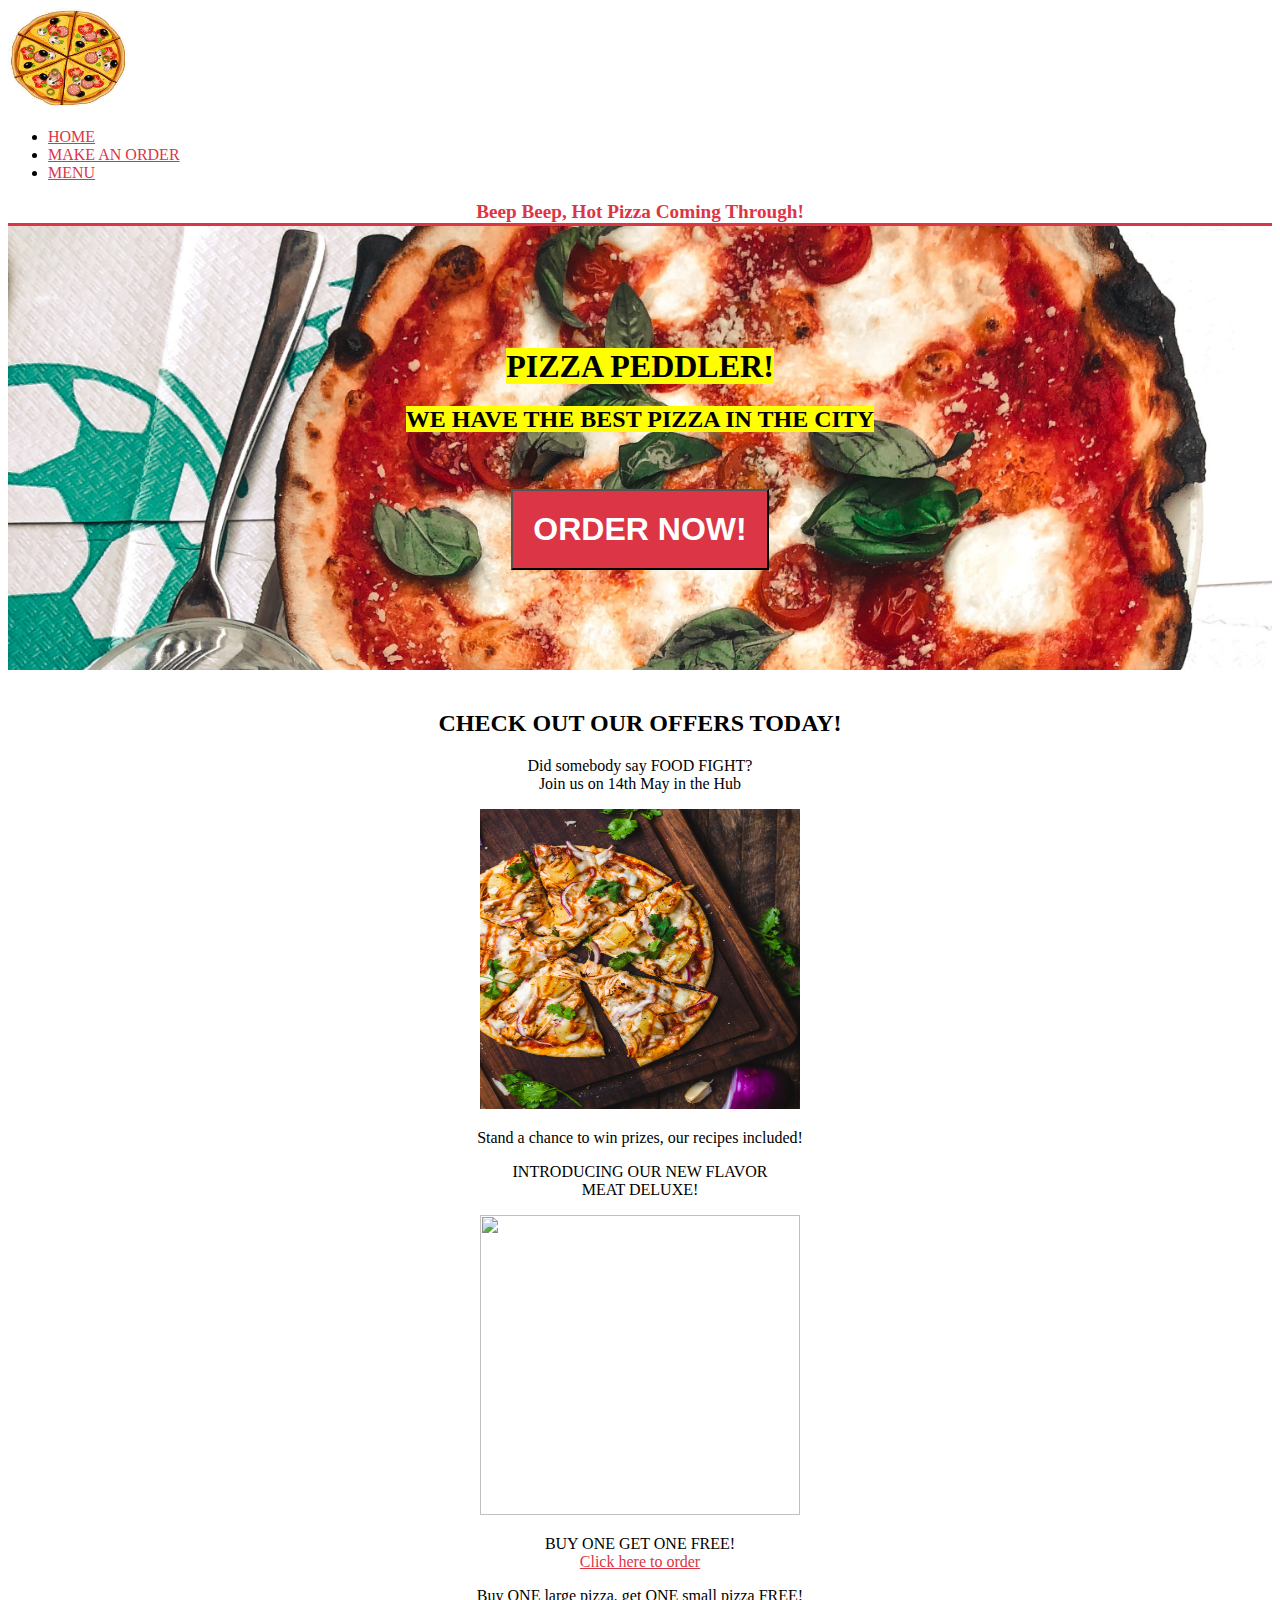
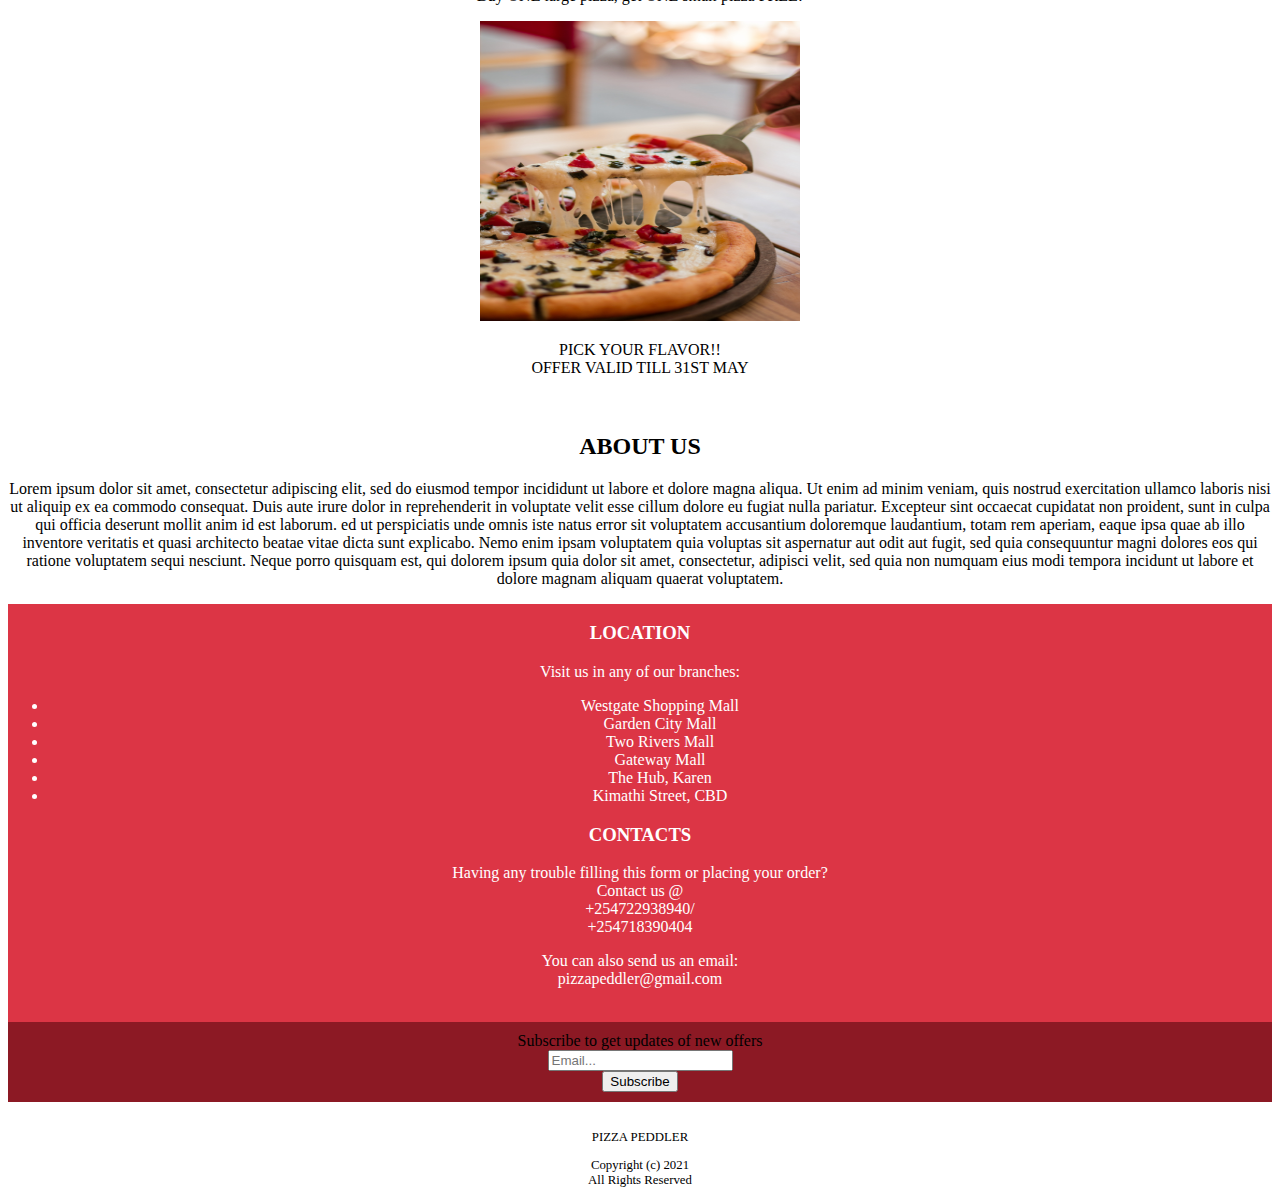
==== index.html @ 84f4998e "Change column width in contacts section" ====
<!DOCTYPE html>
<html lang="en" dir="ltr">
  <head>
    <meta charset="utf-8">
    <link href="https://cdn.jsdelivr.net/npm/bootstrap@5.0.0-beta3/dist/css/bootstrap.min.css" rel="stylesheet" integrity="sha384-eOJMYsd53ii+scO/bJGFsiCZc+5NDVN2yr8+0RDqr0Ql0h+rP48ckxlpbzKgwra6" crossorigin="anonymous">
    <link href="css/styles.css" rel="stylesheet" type="text/css">
    <script src="https://code.jquery.com/jquery-3.6.0.js" integrity="sha256-H+K7U5CnXl1h5ywQfKtSj8PCmoN9aaq30gDh27Xc0jk=" crossorigin="anonymous"></script>
    <script src="js/scripts.js"></script>
    <title>Pizza Peddler</title>
  </head>
  <body>
    <div class="top">
      <nav class="navbar navbar-light bg-light">
        <div class="container-fluid">
          <img src="images/logo.jpeg" alt="" width="120" height="100" class="d-inline-block align-text-top" id="logo">
          <ul class="nav justify-content-end">
            <li class="nav-item"><a class="nav-link active" aria-current="page" href="#">HOME</a></li>
            <li class="nav-item"><a class="nav-link" href="#">MAKE AN ORDER</a></li>
            <li class="nav-item"><a class="nav-link" href="#" tabindex="-1">MENU</a></li>
          </ul>
        </div>
      </nav>
    </div>
    <p id="motto" class="container-fluid center">Beep Beep, Hot Pizza Coming Through!</p>
    <div class="container-fluid center" id="main">
      <h1><mark>PIZZA PEDDLER!</mark></h1>
      <h2><mark>WE HAVE THE BEST<span> PIZZA </span>IN THE CITY</mark></h2>
      <br><br>
      <button class="btn" id="order">ORDER NOW!</button>
    </div>
    <div class="container" id="offers">
      <h2>CHECK OUT OUR OFFERS TODAY!</h2>
      <div class="row">
        <div class="card col-md-4">
          <div class="card-header">
            <p>Did somebody say FOOD FIGHT?<br>Join us on 14th May in the Hub</p>
          </div>
          <div class="card-body">
            <img src="images/offer1.jpg" alt="" width="320" height="300">
          </div>
          <div class="card-footer">
            <p>Stand a chance to win prizes, our recipes included!</p>
          </div>
        </div>
        <div class="card col-md-4">
          <div class="card-header">
            <p>INTRODUCING OUR NEW FLAVOR<br>MEAT DELUXE!</p>
          </div>
          <div class="card-body">
            <img src="images/offer2.jpg" alt="" width="320" height="300">
          </div>
          <div class="card-footer">
            <p>BUY ONE GET ONE FREE!<br><a href="">Click here to order</a></p>
          </div>
        </div>
        <div class="card col-md-4">
          <div class="card-header">
            <p>Buy ONE large pizza, get ONE small pizza FREE!</p>
          </div>
          <div class="card-body">
            <img src="images/offer3.jpg" alt="" width="320" height="300">
          </div>
          <div class="card-footer">
            <p>PICK YOUR FLAVOR!!<br>OFFER VALID TILL 31ST MAY</p>
          </div>
        </div>
      </div>
    </div>
    <div class="bottom container-fluid" id="about">
      <h2>ABOUT US</h2>
      <p>Lorem ipsum dolor sit amet, consectetur adipiscing elit, sed do eiusmod tempor incididunt ut labore et dolore magna aliqua. Ut enim ad minim veniam, quis nostrud exercitation ullamco laboris nisi ut aliquip ex ea commodo consequat. Duis aute irure dolor in reprehenderit in voluptate velit esse cillum dolore eu fugiat nulla pariatur. Excepteur sint occaecat cupidatat non proident, sunt in culpa qui officia deserunt mollit anim id est laborum.  ed ut perspiciatis unde omnis iste natus error sit voluptatem accusantium doloremque laudantium, totam rem aperiam, eaque ipsa quae ab illo inventore veritatis et quasi architecto beatae vitae dicta sunt explicabo. Nemo enim ipsam voluptatem quia voluptas sit aspernatur aut odit aut fugit, sed quia consequuntur magni dolores eos qui ratione voluptatem sequi nesciunt. Neque porro quisquam est, qui dolorem ipsum quia dolor sit amet, consectetur, adipisci velit, sed quia non numquam eius modi tempora incidunt ut labore et dolore magnam aliquam quaerat voluptatem. </p>
      <p></p>
    </div>
    <div class="container-fluid" id="contact-location">
      <div class="row">
        <div class="col-4" id="location">
          <h3>LOCATION</h3>
          <p>Visit us in any of our branches:</p>
          <ul id="list-branches">
            <li>Westgate Shopping Mall</li>
            <li>Garden City Mall</li>
            <li>Two Rivers Mall</li>
            <li>Gateway Mall</li>
            <li>The Hub, Karen</li>
            <li>Kimathi Street, CBD</li>
          </ul>
        </div>
        <div class="col-8" id="contacts">
          <h3>CONTACTS</h3>
          <p>Having any trouble filling this form or placing your order?<br>Contact us @<br>+254722938940/<br>+254718390404</p>
          <p>You can also send us an email:<br>pizzapeddler@gmail.com</p>
          <br>
        </div>
      </div>
    </div>
    <form class="card container-fluid" id="subscribe-form">
      <div class="form-group row" id="label-form">
        <label class="col-sm-4 col-form-label col-form-label-md" for="emails">Subscribe to get updates of new offers</label>
        <div class="col-sm-4">
          <input id="emails" type="email" class="form-control" placeholder="Email...">
        </div>
        <div class="col-sm-4 col-form-input col-form-input-sm">
          <input type="submit" class="btn btn-danger"  id="subscribe" value="Subscribe">
        </div>
      </div>
    </form>
    <div class="container" id="social-icons">
      <img>
      <img>
      <img>
      <img>
      <img>
      <img>
      <p>PIZZA PEDDLER</p>
      <p>Copyright (c) 2021<br>All Rights Reserved</p>
    </div>
  </body>
</html>
---- css/styles.css ----
#logo{
  border-radius:50%;
}
a{
  color:#dc3545;
}
a:hover{
  text-decoration:underline;
}
#motto{
  border-bottom:3px solid #dc3545;
  text-align:center;
  margin-bottom:0;
  color:#dc3545;
  font-weight:bold;
  font-size:120%;
}
#main{
  background-image:url("../images/img2.jpg");
  background-size:cover;
  padding:100px;
  text-align:center;
}
#order{
  color:white;
  background-color:#dc3545;
  padding:20px;
  font-weight:bolder;
  font-size:200%;
}
#order:hover{
  text-decoration:underline;
}
#offers{
  text-align:center;
  padding-top:20px;
}
#about{
  text-align:center;
  padding-top:20px;
}
#social-icons{
  text-align:center;
  font-size:80%;
}
#contact-location{
  background-color:#dc3545;
  color:white;
  text-align:center;
  align-content:center;
}
#subscribe-form{
  padding:10px;
  background-color:#8c1924;
}
#label-form{
  text-align:center;
}
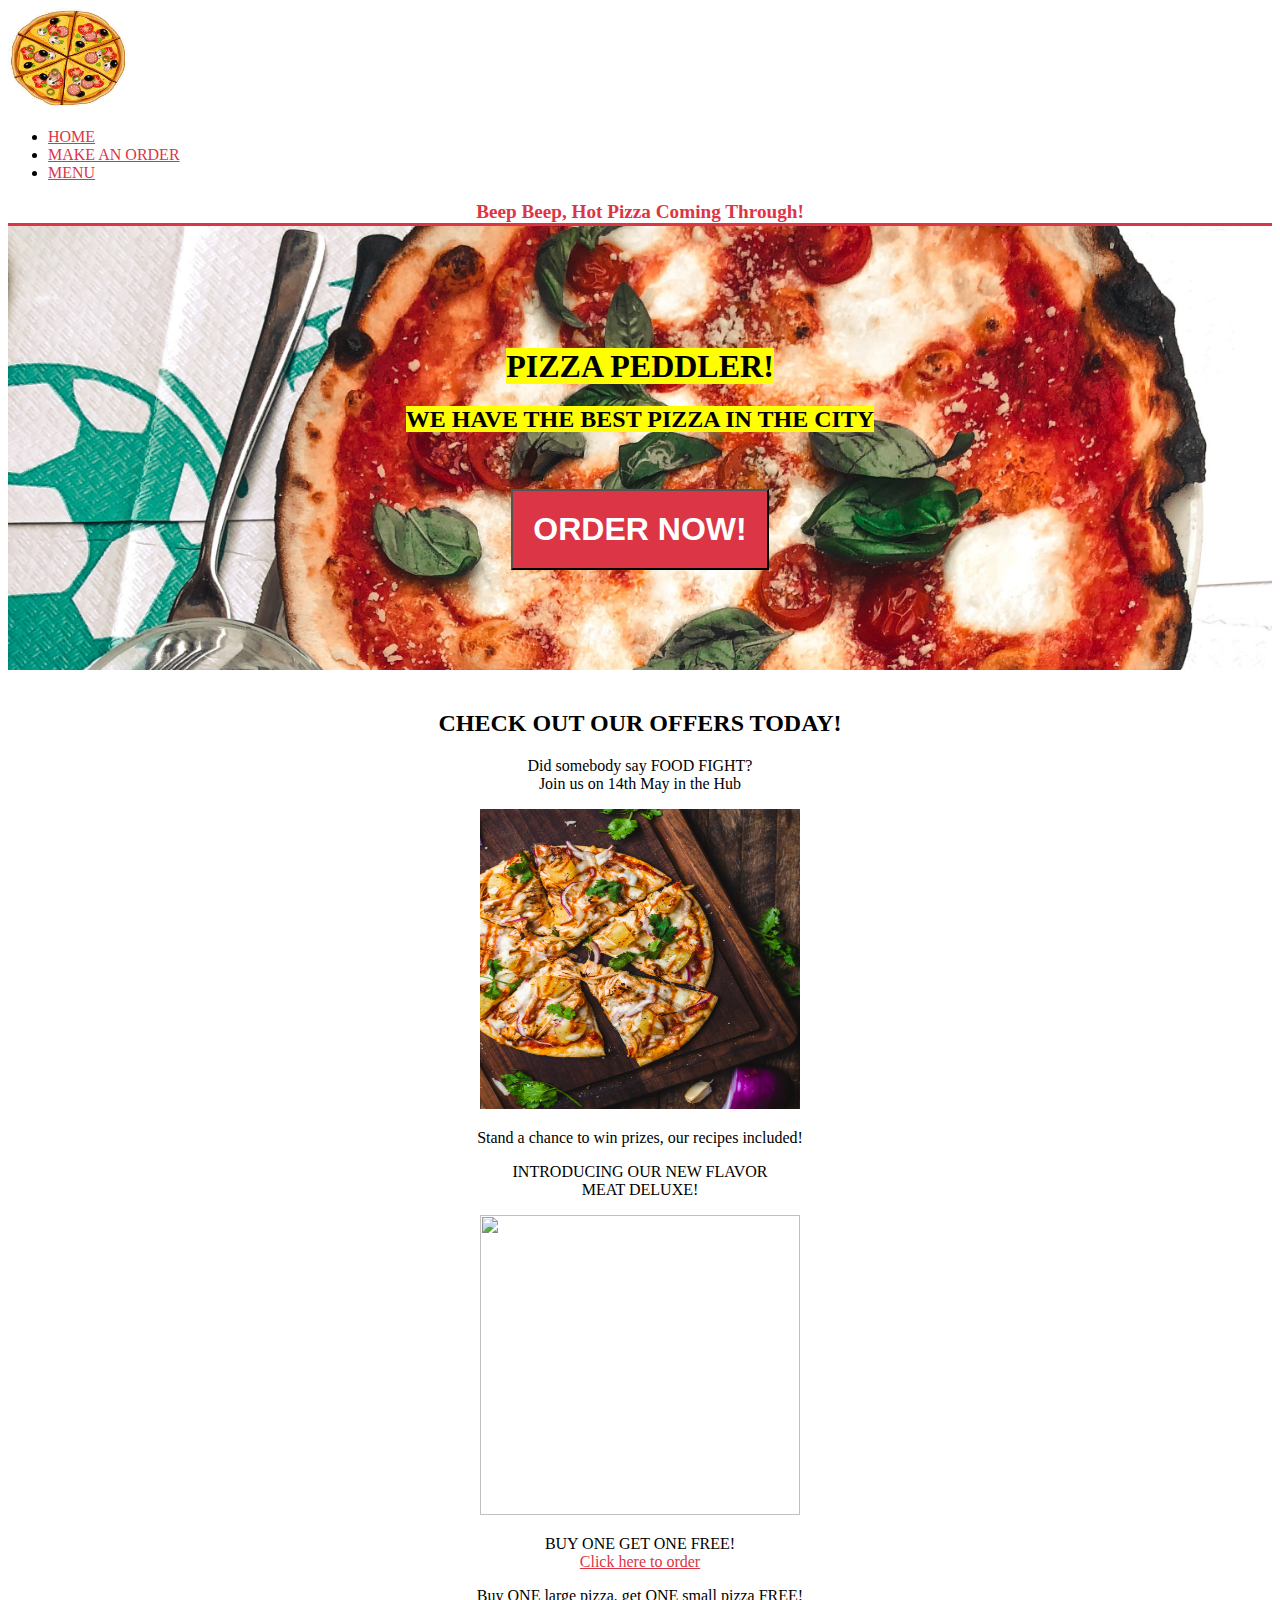
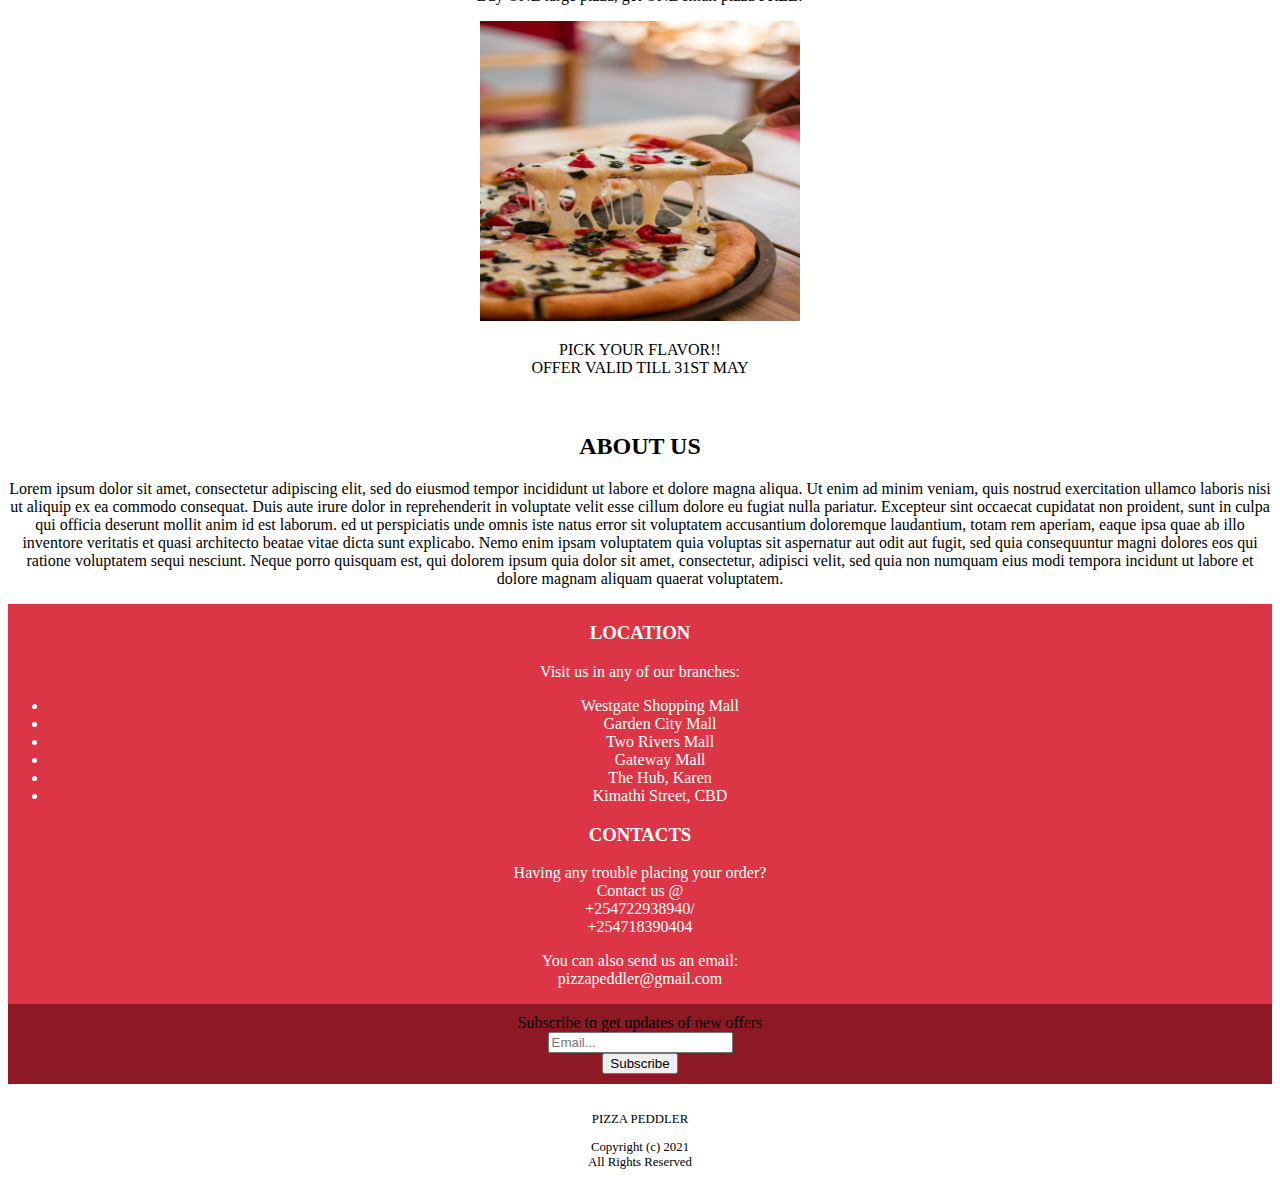
==== commit 6022ec59: "Made changes to contacts section" ====
--- a/index.html
+++ b/index.html
@@ -87,9 +87,8 @@
         </div>
         <div class="col-8" id="contacts">
           <h3>CONTACTS</h3>
-          <p>Having any trouble filling this form or placing your order?<br>Contact us @<br>+254722938940/<br>+254718390404</p>
+          <p>Having any trouble placing your order?<br>Contact us @<br>+254722938940/<br>+254718390404</p>
           <p>You can also send us an email:<br>pizzapeddler@gmail.com</p>
-          <br>
         </div>
       </div>
     </div>
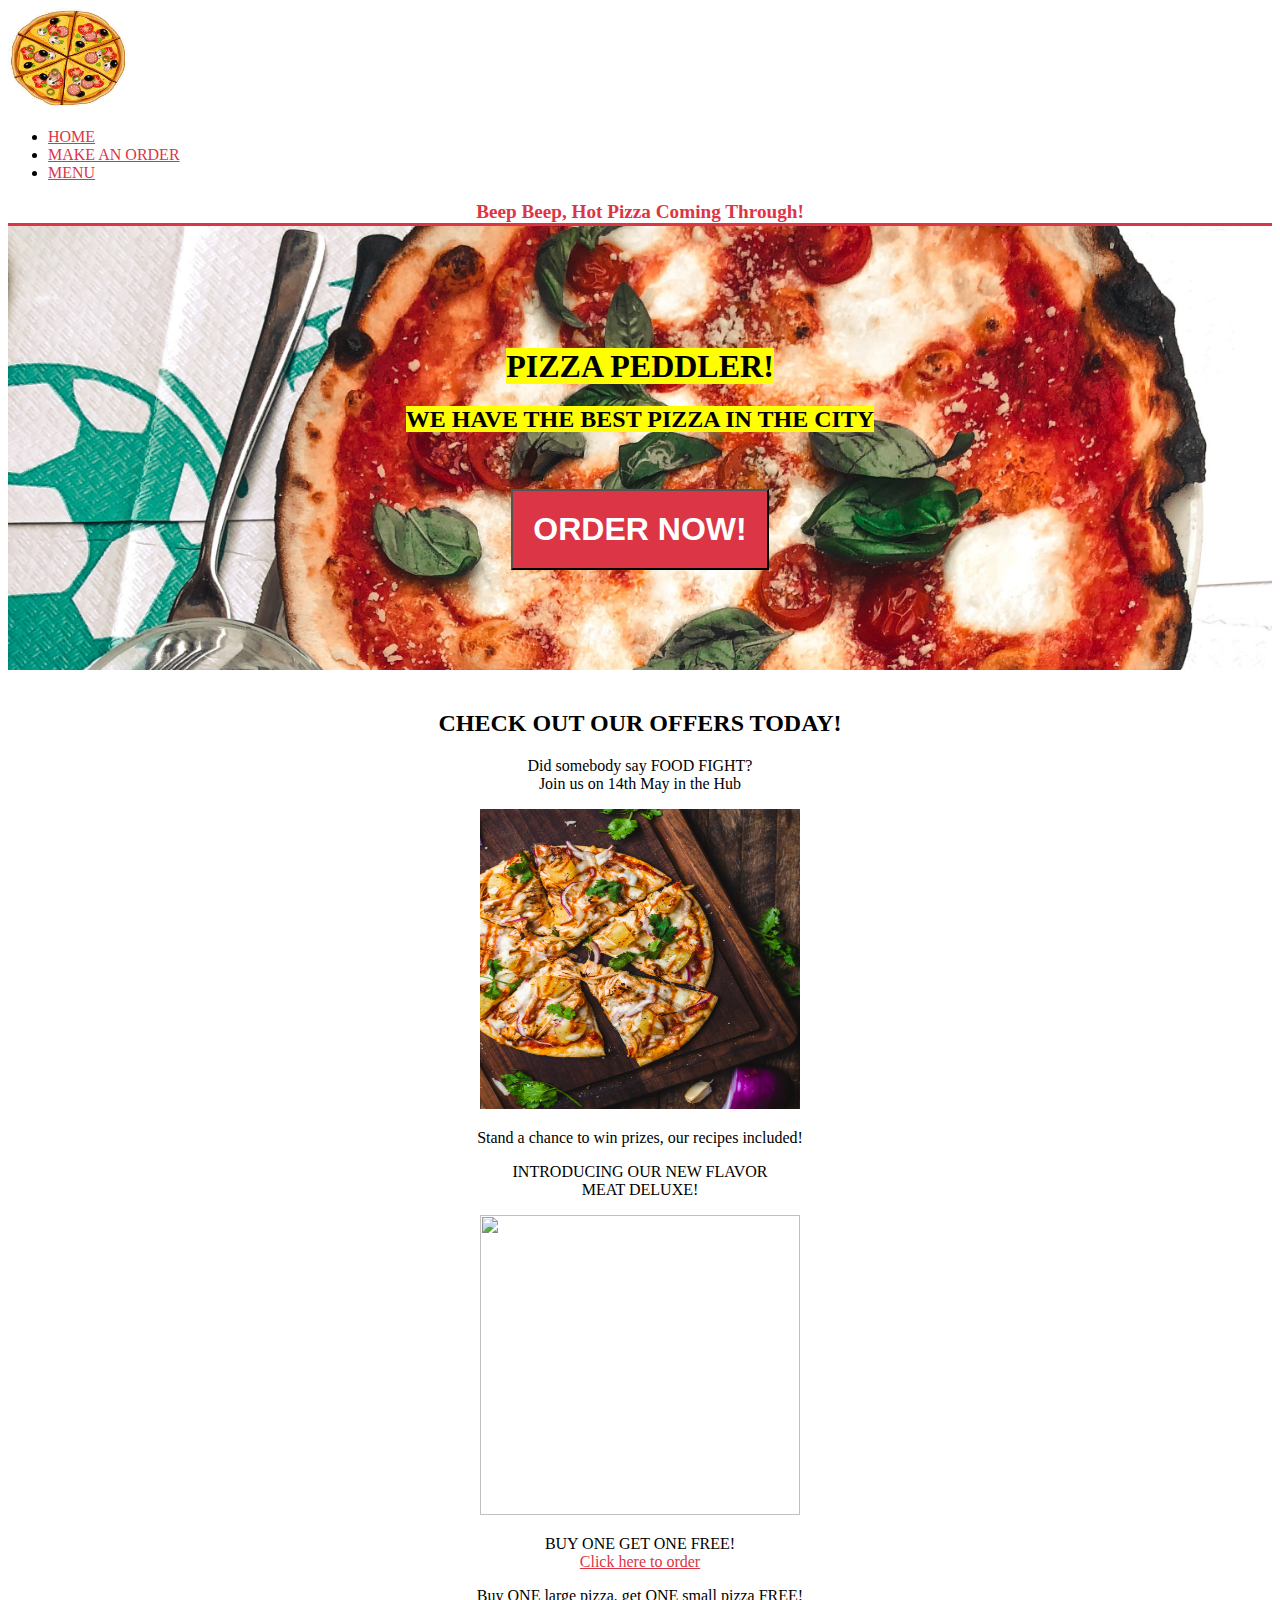
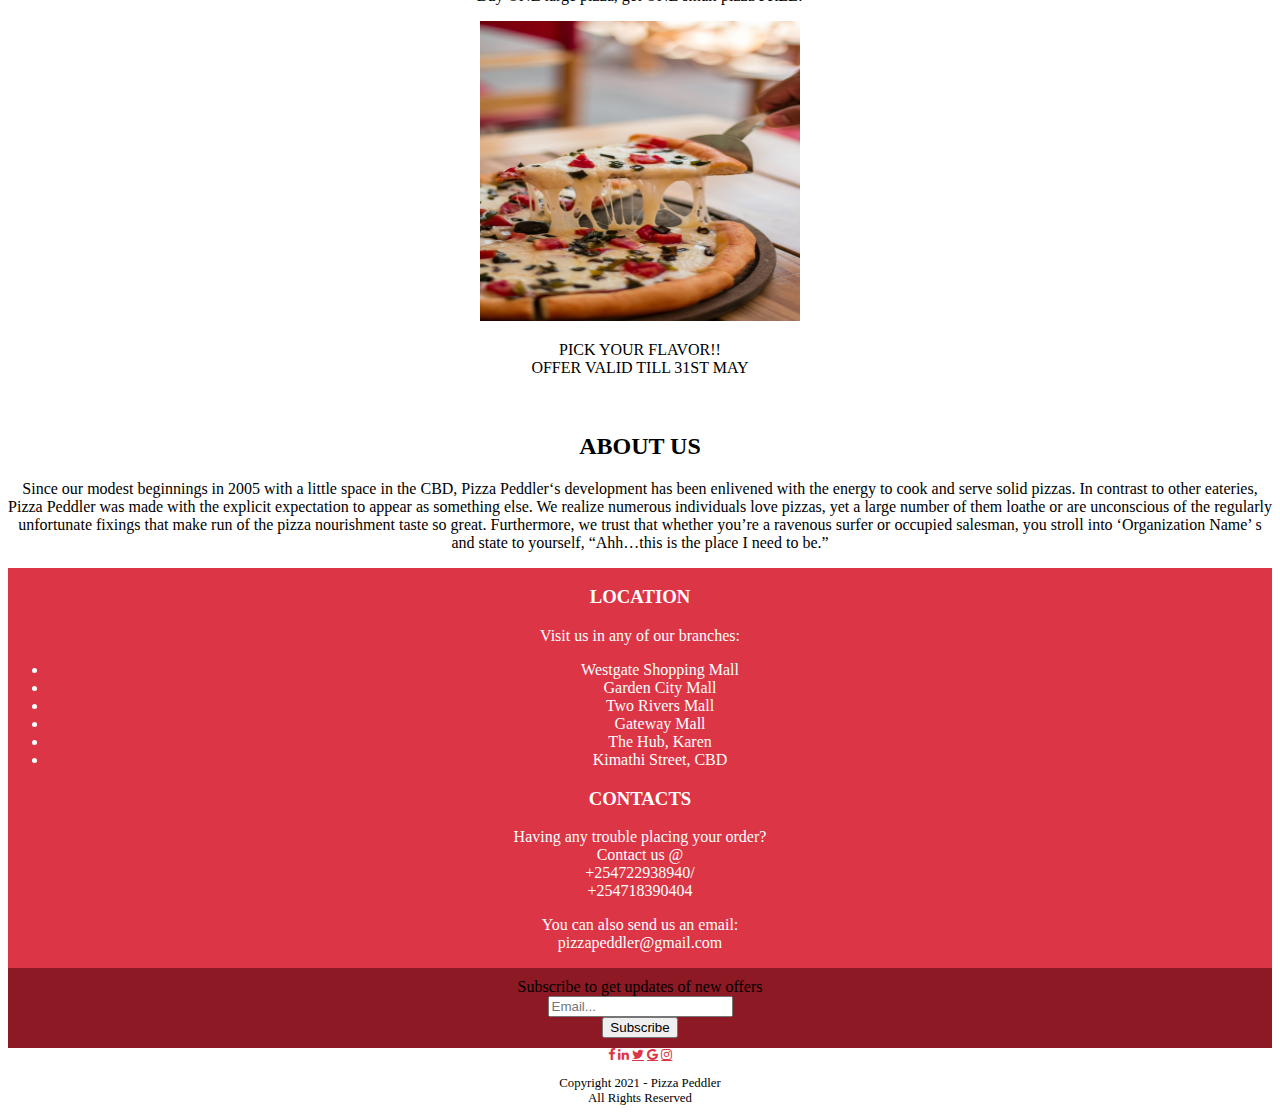
==== commit 3c7db132: "Add social icons and edited about section" ====
--- a/index.html
+++ b/index.html
@@ -6,6 +6,7 @@
     <link href="css/styles.css" rel="stylesheet" type="text/css">
     <script src="https://code.jquery.com/jquery-3.6.0.js" integrity="sha256-H+K7U5CnXl1h5ywQfKtSj8PCmoN9aaq30gDh27Xc0jk=" crossorigin="anonymous"></script>
     <script src="js/scripts.js"></script>
+    <link rel="stylesheet" href="https://cdnjs.cloudflare.com/ajax/libs/font-awesome/4.7.0/css/font-awesome.min.css">
     <title>Pizza Peddler</title>
   </head>
   <body>
@@ -13,10 +14,10 @@
       <nav class="navbar navbar-light bg-light">
         <div class="container-fluid">
           <img src="images/logo.jpeg" alt="" width="120" height="100" class="d-inline-block align-text-top" id="logo">
-          <ul class="nav justify-content-end">
+          <ul class="nav navbar-center ">
             <li class="nav-item"><a class="nav-link active" aria-current="page" href="#">HOME</a></li>
-            <li class="nav-item"><a class="nav-link" href="#">MAKE AN ORDER</a></li>
-            <li class="nav-item"><a class="nav-link" href="#" tabindex="-1">MENU</a></li>
+            <li class="nav-item"><a class="nav-link" href="order.html" target="_blank">MAKE AN ORDER</a></li>
+            <li class="nav-item"><a class="nav-link" href="menu.html" target="_blank" tabindex="-1">MENU</a></li>
           </ul>
         </div>
       </nav>
@@ -68,15 +69,15 @@
     </div>
     <div class="bottom container-fluid" id="about">
       <h2>ABOUT US</h2>
-      <p>Lorem ipsum dolor sit amet, consectetur adipiscing elit, sed do eiusmod tempor incididunt ut labore et dolore magna aliqua. Ut enim ad minim veniam, quis nostrud exercitation ullamco laboris nisi ut aliquip ex ea commodo consequat. Duis aute irure dolor in reprehenderit in voluptate velit esse cillum dolore eu fugiat nulla pariatur. Excepteur sint occaecat cupidatat non proident, sunt in culpa qui officia deserunt mollit anim id est laborum.  ed ut perspiciatis unde omnis iste natus error sit voluptatem accusantium doloremque laudantium, totam rem aperiam, eaque ipsa quae ab illo inventore veritatis et quasi architecto beatae vitae dicta sunt explicabo. Nemo enim ipsam voluptatem quia voluptas sit aspernatur aut odit aut fugit, sed quia consequuntur magni dolores eos qui ratione voluptatem sequi nesciunt. Neque porro quisquam est, qui dolorem ipsum quia dolor sit amet, consectetur, adipisci velit, sed quia non numquam eius modi tempora incidunt ut labore et dolore magnam aliquam quaerat voluptatem. </p>
-      <p></p>
+      <p>Since our modest beginnings in 2005 with a little space in the CBD, Pizza Peddler‘s development has been enlivened with the energy to cook and serve solid pizzas. In contrast to other eateries, Pizza Peddler was made with the explicit expectation to appear as something else. We realize numerous individuals love pizzas, yet a large number of them loathe or are unconscious of the regularly unfortunate fixings that make run of the pizza nourishment taste so great. Furthermore, we trust that whether you’re a ravenous surfer or occupied salesman, you stroll into ‘Organization Name’ s and state to yourself, “Ahh…this is the place I need to be.”</p>
+
     </div>
     <div class="container-fluid" id="contact-location">
       <div class="row">
         <div class="col-4" id="location">
           <h3>LOCATION</h3>
           <p>Visit us in any of our branches:</p>
-          <ul id="list-branches">
+          <ul id="list-branches" class="list-unstyled">
             <li>Westgate Shopping Mall</li>
             <li>Garden City Mall</li>
             <li>Two Rivers Mall</li>
@@ -103,15 +104,15 @@
         </div>
       </div>
     </form>
-    <div class="container" id="social-icons">
-      <img>
-      <img>
-      <img>
-      <img>
-      <img>
-      <img>
-      <p>PIZZA PEDDLER</p>
-      <p>Copyright (c) 2021<br>All Rights Reserved</p>
+    <div class="container-fluid" id="social-icons">
+      <div class="social-network social-circle">
+        <a href="#" class="icoFacebook" title="Facebook"><i class="fa fa-facebook"></i></a>
+        <a href="#" class="icoLinkedin" title="Linkedin"><i class="fa fa-linkedin"></i></a>
+        <a href="#" class="fa fa-twitter"></a>
+        <a href="#" class="fa fa-google"></a>
+        <a href="#" class="fa fa-instagram"></a>
+      </div>
+      <p>Copyright 2021 - Pizza Peddler<br>All Rights Reserved</p>
     </div>
   </body>
 </html>
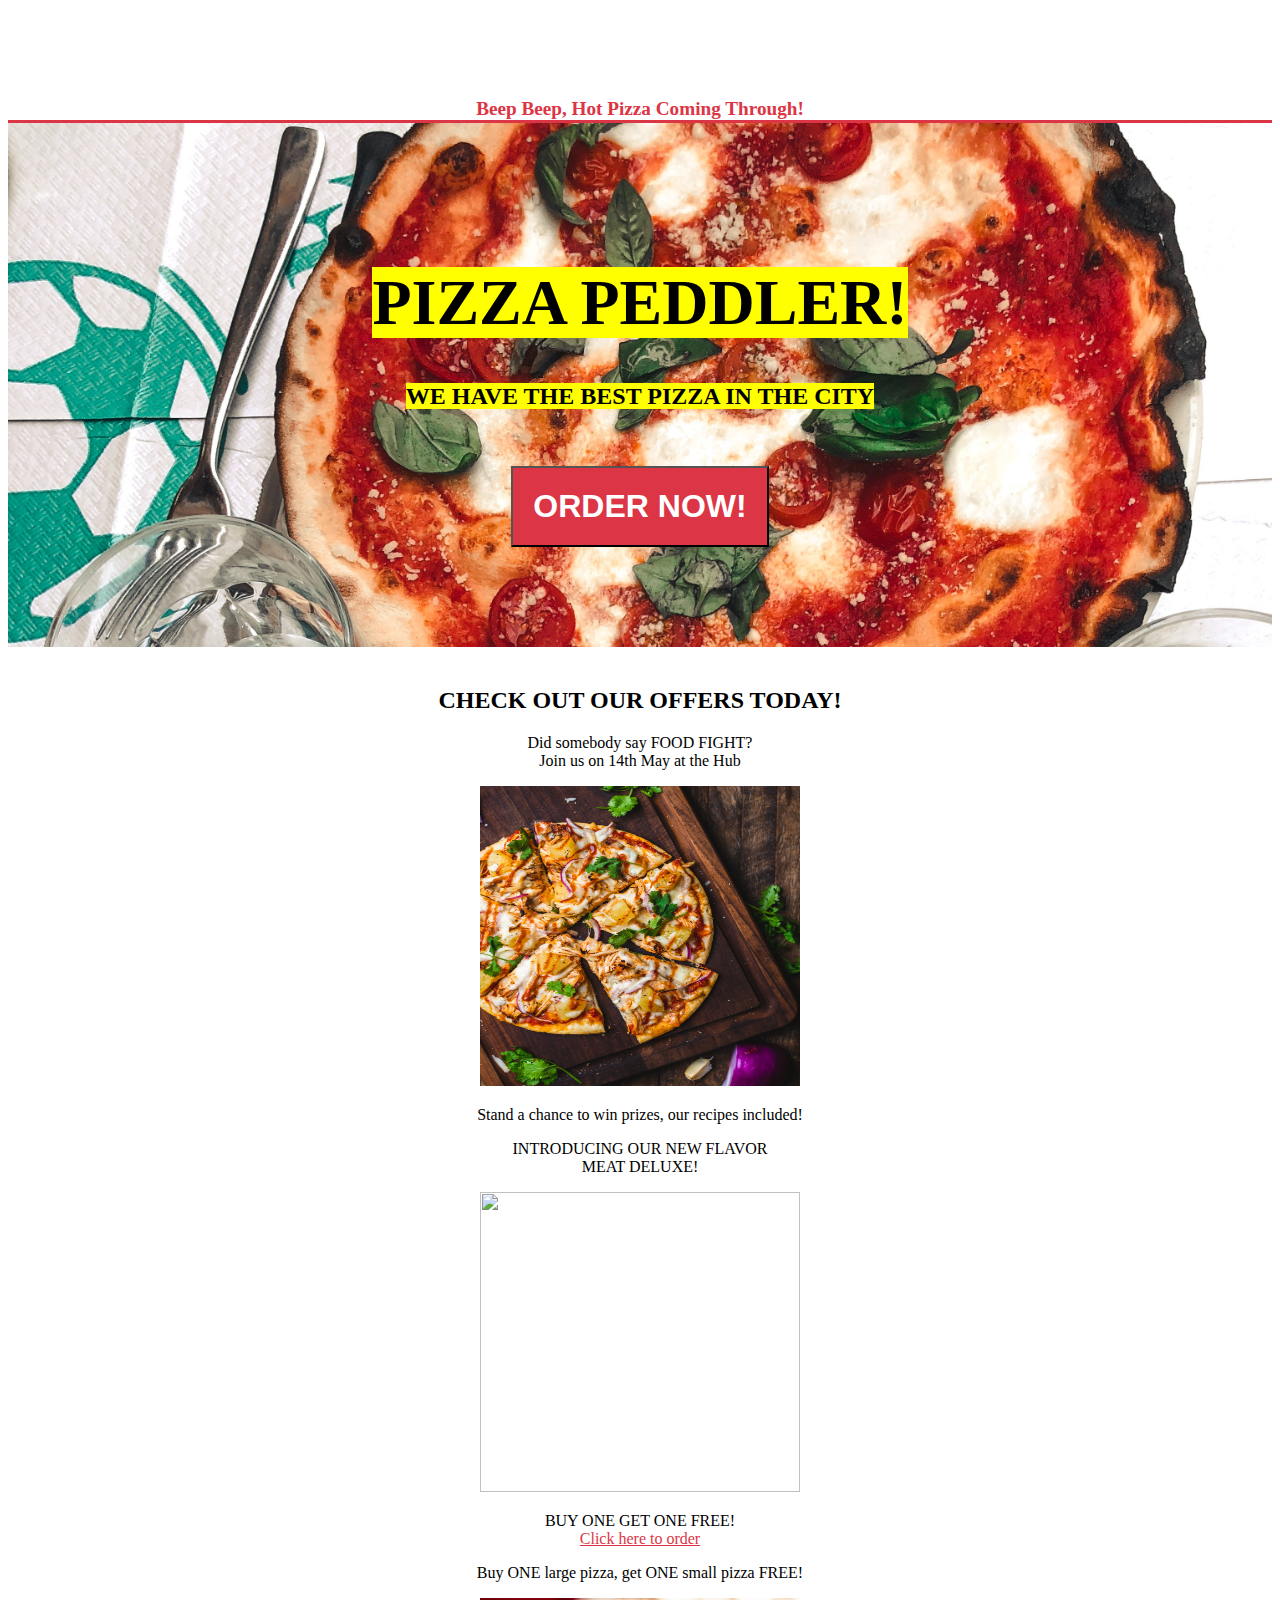
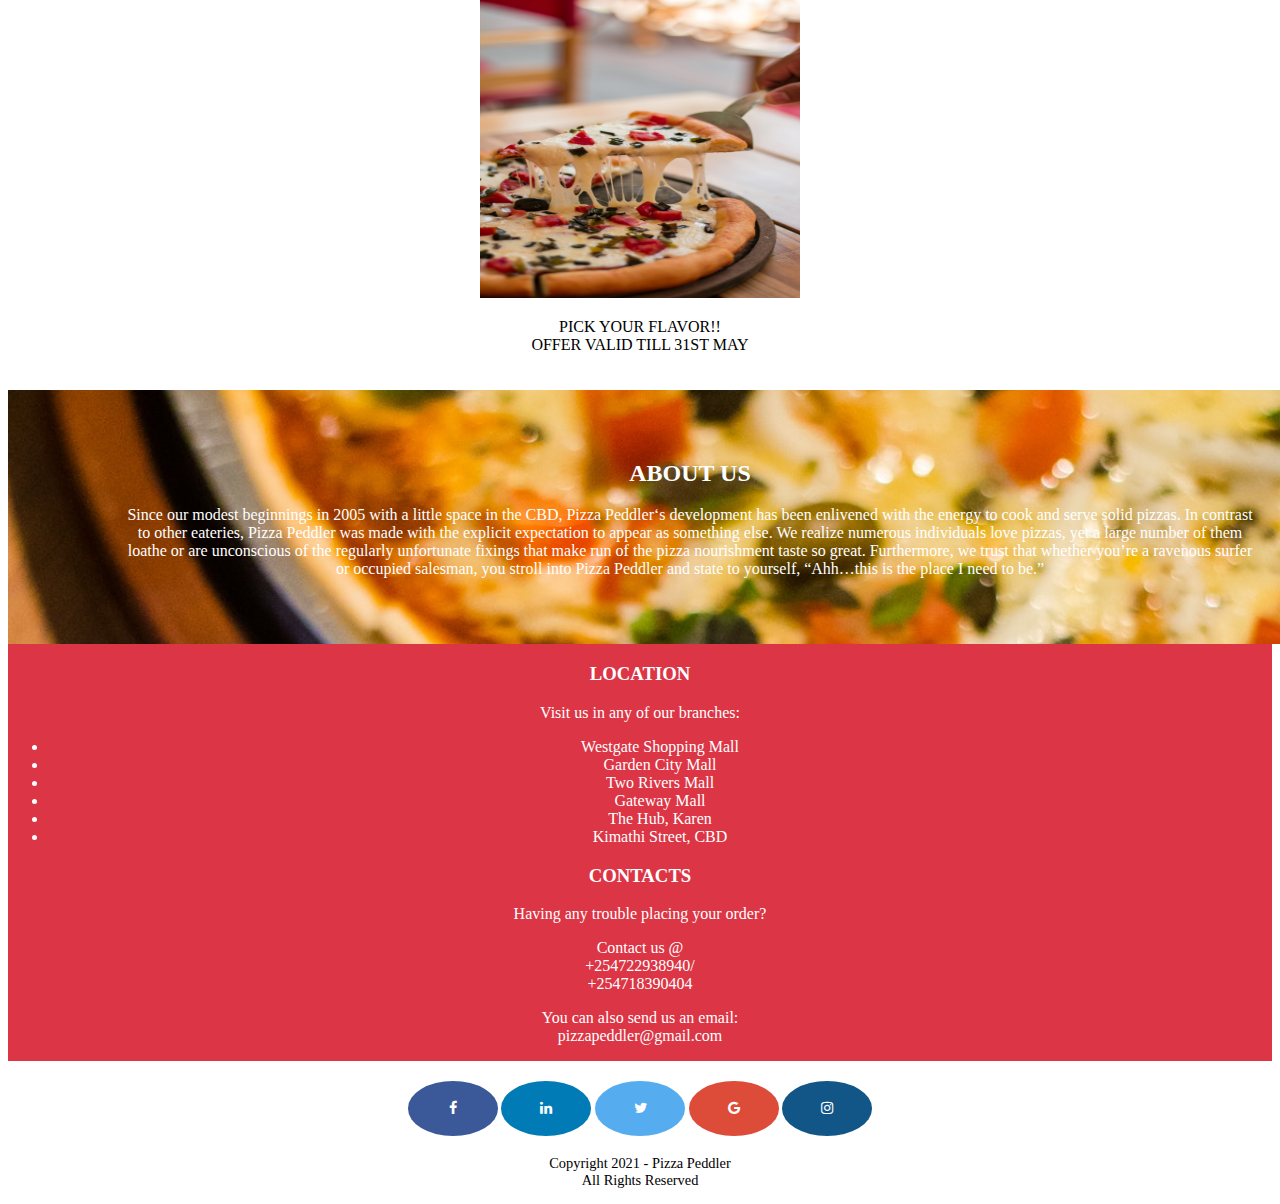
==== commit 636e63e2: "Comment out the subscribe form" ====
--- a/index.html
+++ b/index.html
@@ -11,10 +11,10 @@
   </head>
   <body>
     <div class="top">
-      <nav class="navbar navbar-light bg-light">
+      <nav class="navbar navbar-light bg-danger">
         <div class="container-fluid">
-          <img src="images/logo.jpeg" alt="" width="120" height="100" class="d-inline-block align-text-top" id="logo">
-          <ul class="nav navbar-center ">
+          <!-- <img src="images/logo.jpeg" alt="" width="120" height="100" class="d-inline-block align-text-top" id="logo"> -->
+          <ul class="nav justify-content-end">
             <li class="nav-item"><a class="nav-link active" aria-current="page" href="#">HOME</a></li>
             <li class="nav-item"><a class="nav-link" href="order.html" target="_blank">MAKE AN ORDER</a></li>
             <li class="nav-item"><a class="nav-link" href="menu.html" target="_blank" tabindex="-1">MENU</a></li>
@@ -34,7 +34,7 @@
       <div class="row">
         <div class="card col-md-4">
           <div class="card-header">
-            <p>Did somebody say FOOD FIGHT?<br>Join us on 14th May in the Hub</p>
+            <p>Did somebody say FOOD FIGHT?<br>Join us on 14th May at the Hub</p>
           </div>
           <div class="card-body">
             <img src="images/offer1.jpg" alt="" width="320" height="300">
@@ -51,7 +51,7 @@
             <img src="images/offer2.jpg" alt="" width="320" height="300">
           </div>
           <div class="card-footer">
-            <p>BUY ONE GET ONE FREE!<br><a href="">Click here to order</a></p>
+            <p>BUY ONE GET ONE FREE!<br><a href="order.html" target="_blank">Click here to order</a></p>
           </div>
         </div>
         <div class="card col-md-4">
@@ -69,7 +69,7 @@
     </div>
     <div class="bottom container-fluid" id="about">
       <h2>ABOUT US</h2>
-      <p>Since our modest beginnings in 2005 with a little space in the CBD, Pizza Peddler‘s development has been enlivened with the energy to cook and serve solid pizzas. In contrast to other eateries, Pizza Peddler was made with the explicit expectation to appear as something else. We realize numerous individuals love pizzas, yet a large number of them loathe or are unconscious of the regularly unfortunate fixings that make run of the pizza nourishment taste so great. Furthermore, we trust that whether you’re a ravenous surfer or occupied salesman, you stroll into ‘Organization Name’ s and state to yourself, “Ahh…this is the place I need to be.”</p>
+      <p>Since our modest beginnings in 2005 with a little space in the CBD, Pizza Peddler‘s development has been enlivened with the energy to cook and serve solid pizzas. In contrast to other eateries, Pizza Peddler was made with the explicit expectation to appear as something else. We realize numerous individuals love pizzas, yet a large number of them loathe or are unconscious of the regularly unfortunate fixings that make run of the pizza nourishment taste so great. Furthermore, we trust that whether you’re a ravenous surfer or occupied salesman, you stroll into Pizza Peddler and state to yourself, “Ahh…this is the place I need to be.”</p>
 
     </div>
     <div class="container-fluid" id="contact-location">
@@ -88,12 +88,12 @@
         </div>
         <div class="col-8" id="contacts">
           <h3>CONTACTS</h3>
-          <p>Having any trouble placing your order?<br>Contact us @<br>+254722938940/<br>+254718390404</p>
+          <p>Having any trouble placing your order?</p><p>Contact us @<br>+254722938940/<br>+254718390404</p>
           <p>You can also send us an email:<br>pizzapeddler@gmail.com</p>
         </div>
       </div>
     </div>
-    <form class="card container-fluid" id="subscribe-form">
+    <!-- <form class="card container-fluid" id="subscribe-form">
       <div class="form-group row" id="label-form">
         <label class="col-sm-4 col-form-label col-form-label-md" for="emails">Subscribe to get updates of new offers</label>
         <div class="col-sm-4">
@@ -103,7 +103,7 @@
           <input type="submit" class="btn btn-danger"  id="subscribe" value="Subscribe">
         </div>
       </div>
-    </form>
+    </form> -->
     <div class="container-fluid" id="social-icons">
       <div class="social-network social-circle">
         <a href="#" class="icoFacebook" title="Facebook"><i class="fa fa-facebook"></i></a>
--- a/css/styles.css
+++ b/css/styles.css
@@ -6,6 +6,17 @@
 }
 a:hover{
   text-decoration:underline;
+}
+.nav-item{
+  font-size:110%;
+  color:white;
+  font-weight:bold;
+}
+.nav-link{
+  color:white;
+}
+.navbar-center{
+  left:50%;
 }
 #motto{
   border-bottom:3px solid #dc3545;
@@ -21,6 +32,9 @@
   padding:100px;
   text-align:center;
 }
+#main h1{
+  font-size:400%;
+}
 #order{
   color:white;
   background-color:#dc3545;
@@ -34,14 +48,25 @@
 #offers{
   text-align:center;
   padding-top:20px;
+  padding-bottom:20px;
 }
 #about{
   text-align:center;
   padding-top:20px;
+  width:100%;
+  background-image:url("../images/pizza9.jpg");
+  background-size:cover;
+  padding:50px;
+  color:white;
+}
+#about p{
+  width:90%;
+  margin-left:auto;
+  margin-right:auto;
 }
 #social-icons{
   text-align:center;
-  font-size:80%;
+  font-size:90%;
 }
 #contact-location{
   background-color:#dc3545;
@@ -52,7 +77,61 @@
 #subscribe-form{
   padding:10px;
   background-color:#8c1924;
+  color:white;
 }
 #label-form{
   text-align:center;
 }
+
+
+.social-circle{
+  padding-top:20px;
+  padding-bottom:5px;
+}
+.fa {
+  padding: 20px;
+  font-size: 30px;
+  width: 50px;
+  text-align: center;
+  text-decoration: none;
+  border-radius: 50%;
+}
+
+/* Add a hover effect if you want */
+.fa:hover {
+  opacity: 0.7;
+}
+
+/* Set a specific color for each brand */
+
+/* Facebook */
+.fa-facebook {
+  background: #3B5998;
+  color: white;
+}
+
+/* Twitter */
+.fa-twitter {
+  background: #55ACEE;
+  color: white;
+}
+
+/*YouTube*/
+.fa-youtube {
+  background: #bb0000;
+  color: white;
+}
+/*Instagram*/
+.fa-instagram {
+  background: #125688;
+  color: white;
+}
+.fa-google {
+  background: #dd4b39;
+  color: white;
+}
+
+.fa-linkedin {
+  background: #007bb5;
+  color: white;
+}
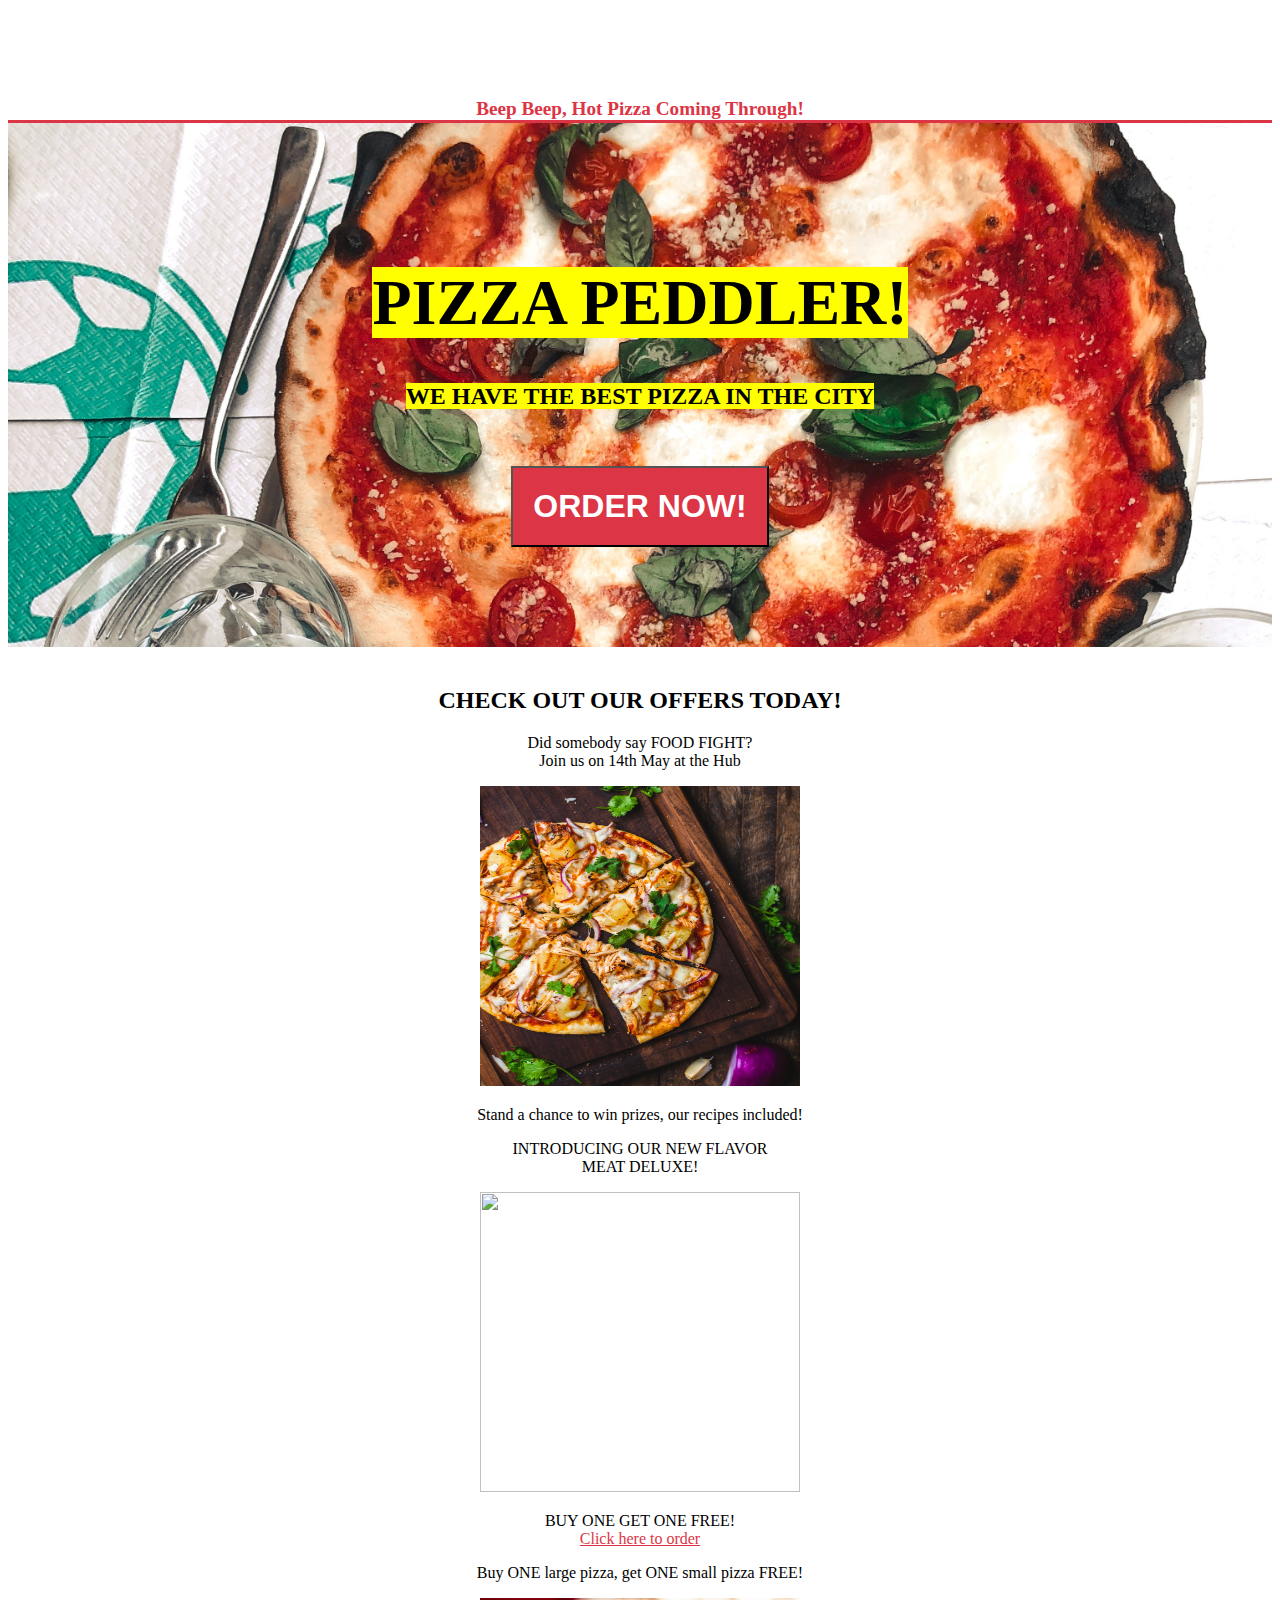
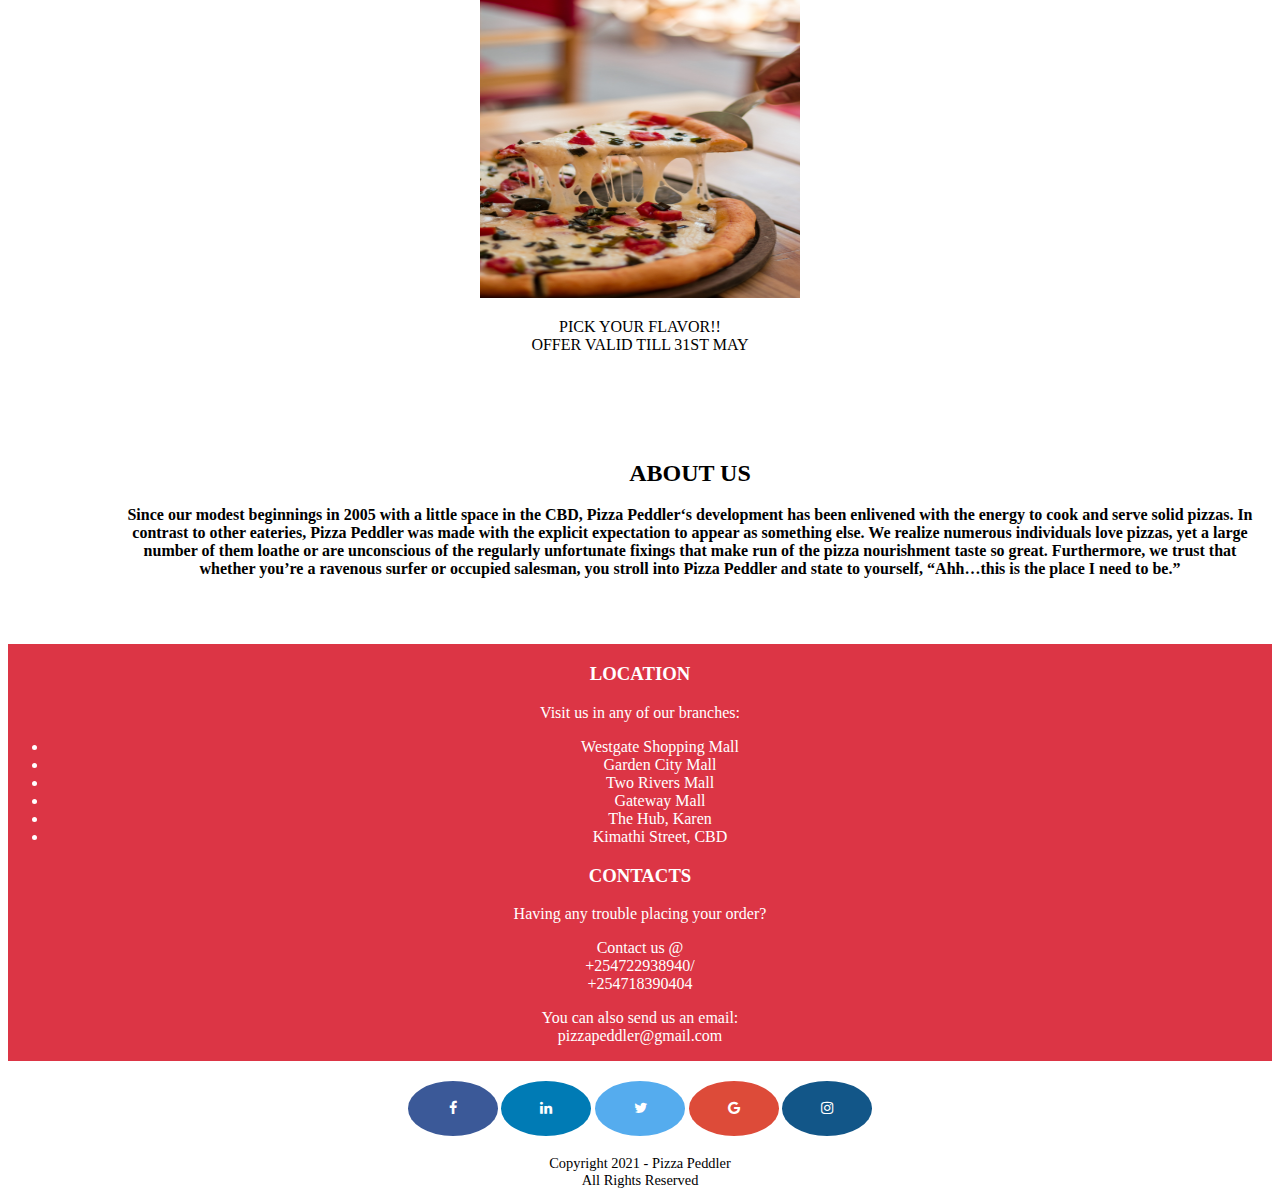
==== commit 5a94e485: "Add link to fonts" ====
--- a/index.html
+++ b/index.html
@@ -7,6 +7,8 @@
     <script src="https://code.jquery.com/jquery-3.6.0.js" integrity="sha256-H+K7U5CnXl1h5ywQfKtSj8PCmoN9aaq30gDh27Xc0jk=" crossorigin="anonymous"></script>
     <script src="js/scripts.js"></script>
     <link rel="stylesheet" href="https://cdnjs.cloudflare.com/ajax/libs/font-awesome/4.7.0/css/font-awesome.min.css">
+    <link rel="preconnect" href="https://fonts.gstatic.com">
+    <link href="https://fonts.googleapis.com/css2?family=Nanum+Gothic&family=Nunito+Sans&family=Ubuntu&display=swap" rel="stylesheet">
     <title>Pizza Peddler</title>
   </head>
   <body>
--- a/css/styles.css
+++ b/css/styles.css
@@ -54,10 +54,11 @@
   text-align:center;
   padding-top:20px;
   width:100%;
-  background-image:url("../images/pizza9.jpg");
-  background-size:cover;
   padding:50px;
-  color:white;
+  color:black;
+  font-weight:bold;
+  background-image:url("../images/pizzas/pizza10.jpg");
+  background-position:center;
 }
 #about p{
   width:90%;
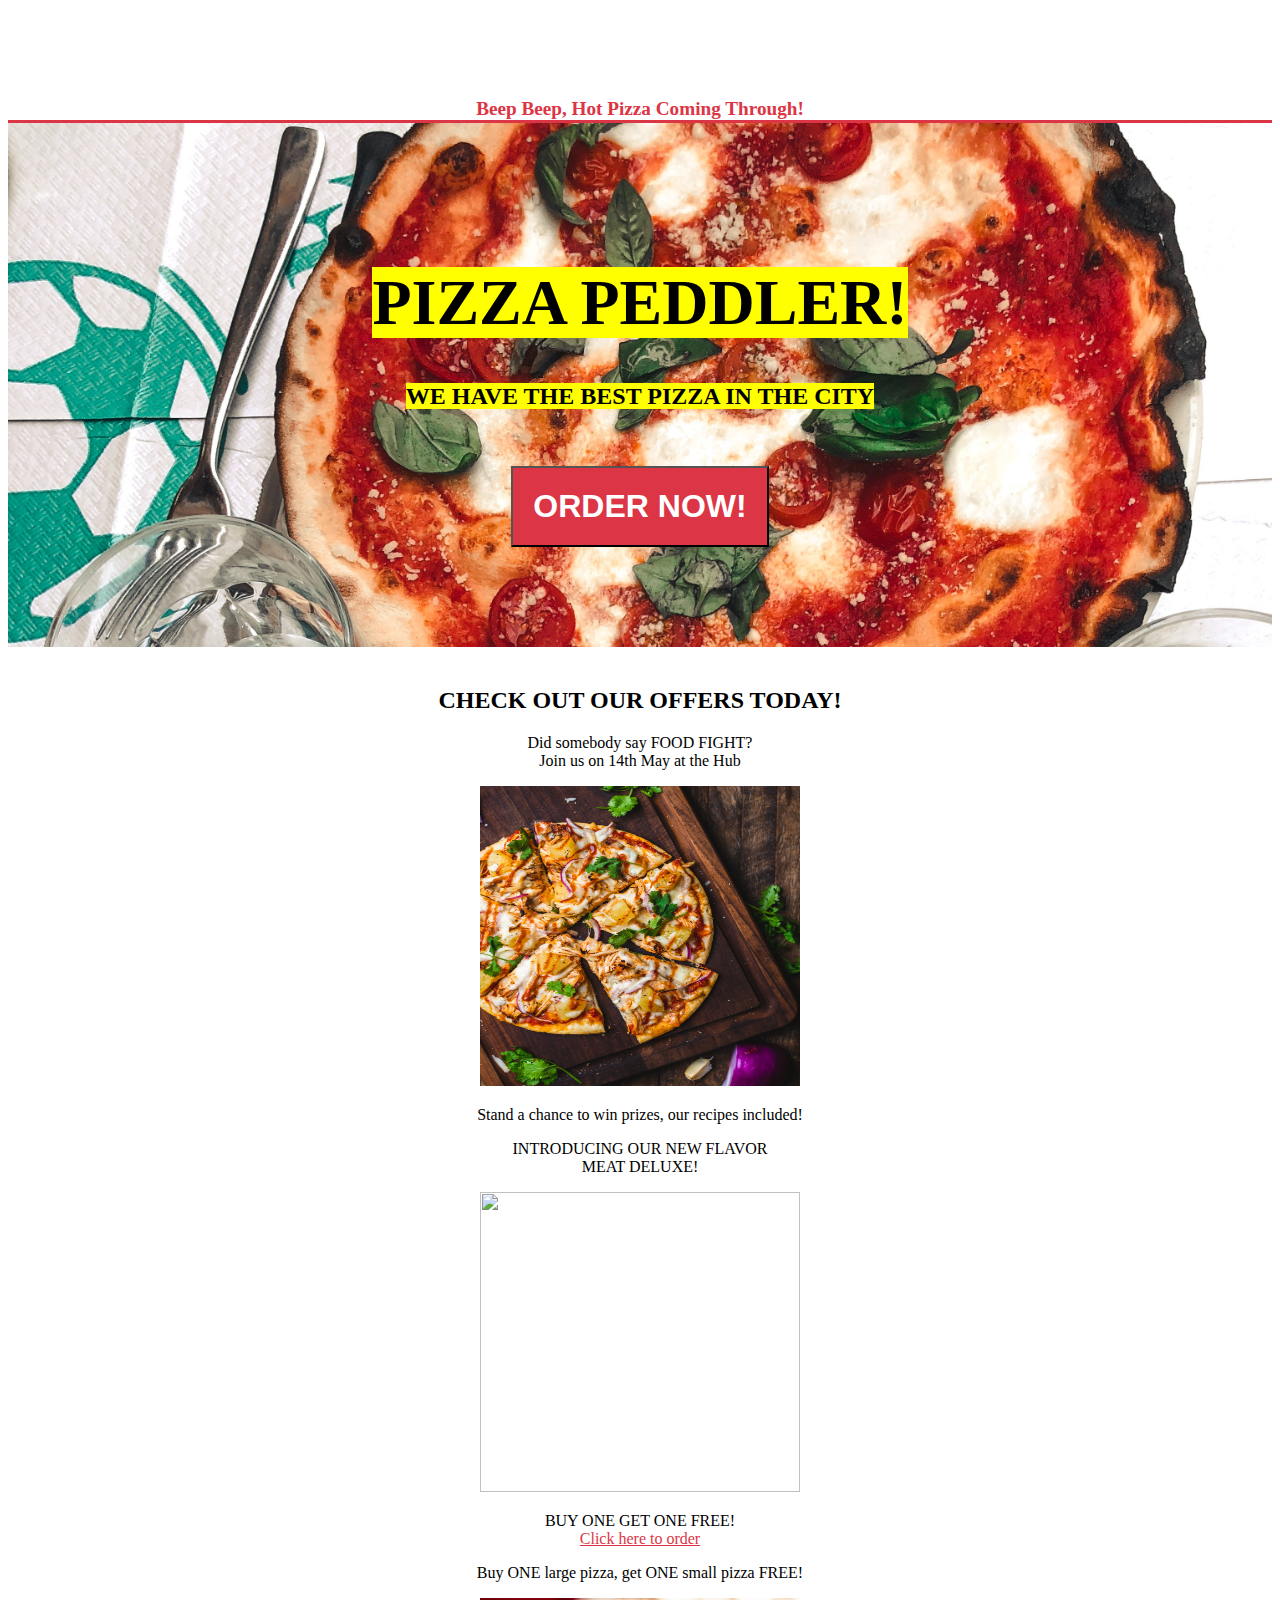
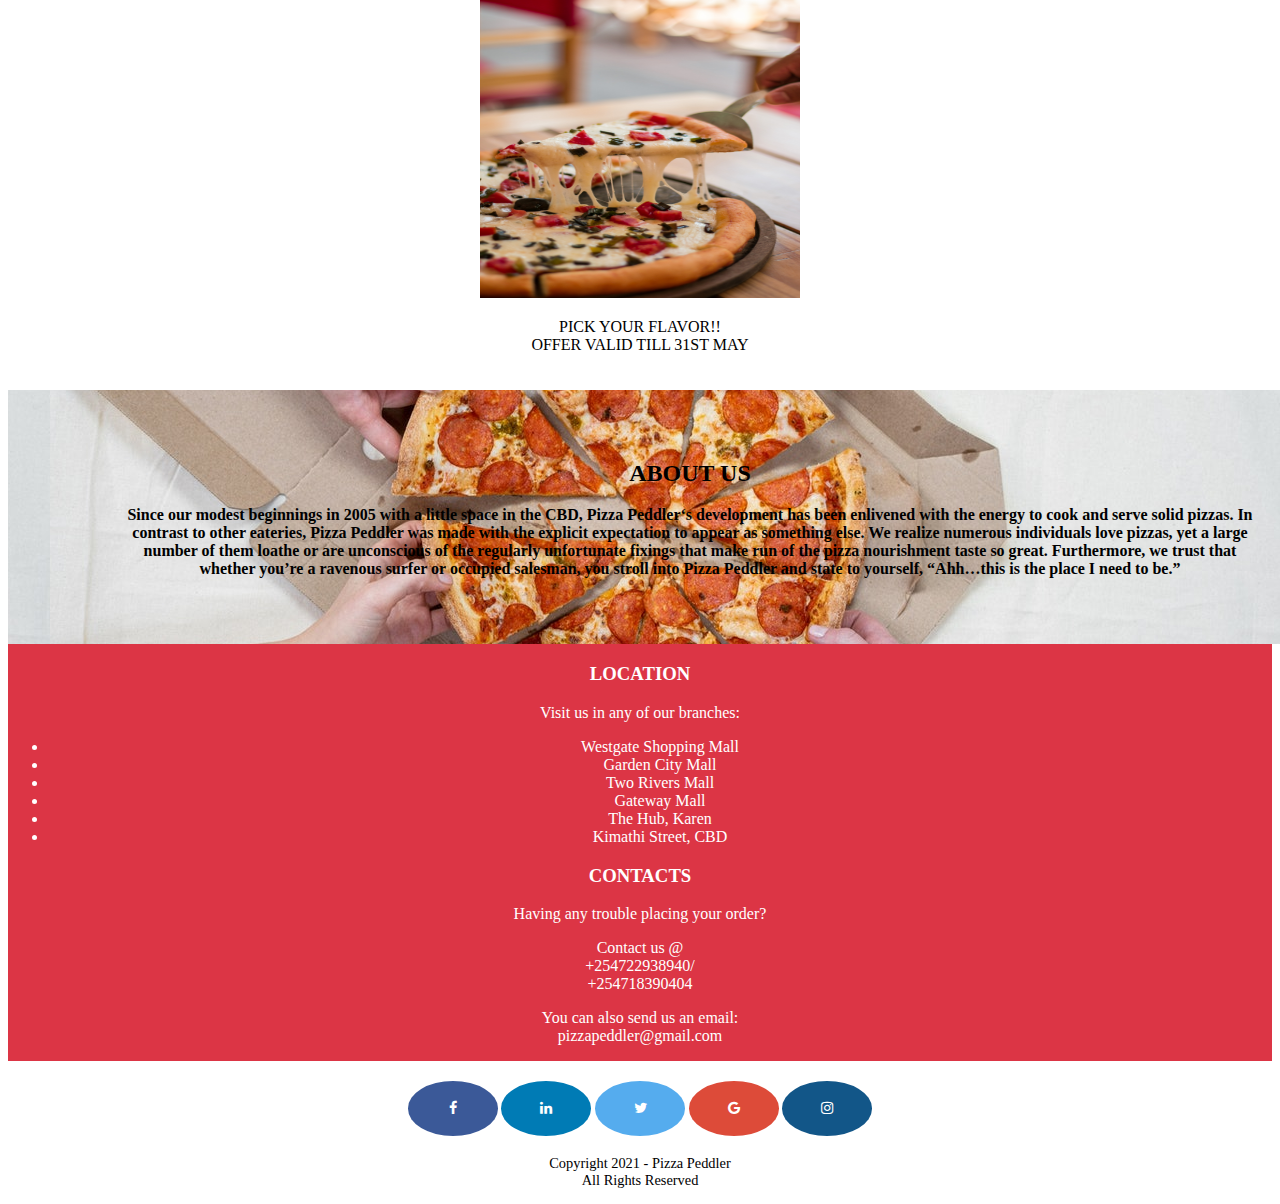
==== commit d848971e: "Remove subscribe form and logo" ====
--- a/index.html
+++ b/index.html
@@ -15,7 +15,6 @@
     <div class="top">
       <nav class="navbar navbar-light bg-danger">
         <div class="container-fluid">
-          <!-- <img src="images/logo.jpeg" alt="" width="120" height="100" class="d-inline-block align-text-top" id="logo"> -->
           <ul class="nav justify-content-end">
             <li class="nav-item"><a class="nav-link active" aria-current="page" href="#">HOME</a></li>
             <li class="nav-item"><a class="nav-link" href="order.html" target="_blank">MAKE AN ORDER</a></li>
@@ -95,17 +94,6 @@
         </div>
       </div>
     </div>
-    <!-- <form class="card container-fluid" id="subscribe-form">
-      <div class="form-group row" id="label-form">
-        <label class="col-sm-4 col-form-label col-form-label-md" for="emails">Subscribe to get updates of new offers</label>
-        <div class="col-sm-4">
-          <input id="emails" type="email" class="form-control" placeholder="Email...">
-        </div>
-        <div class="col-sm-4 col-form-input col-form-input-sm">
-          <input type="submit" class="btn btn-danger"  id="subscribe" value="Subscribe">
-        </div>
-      </div>
-    </form> -->
     <div class="container-fluid" id="social-icons">
       <div class="social-network social-circle">
         <a href="#" class="icoFacebook" title="Facebook"><i class="fa fa-facebook"></i></a>
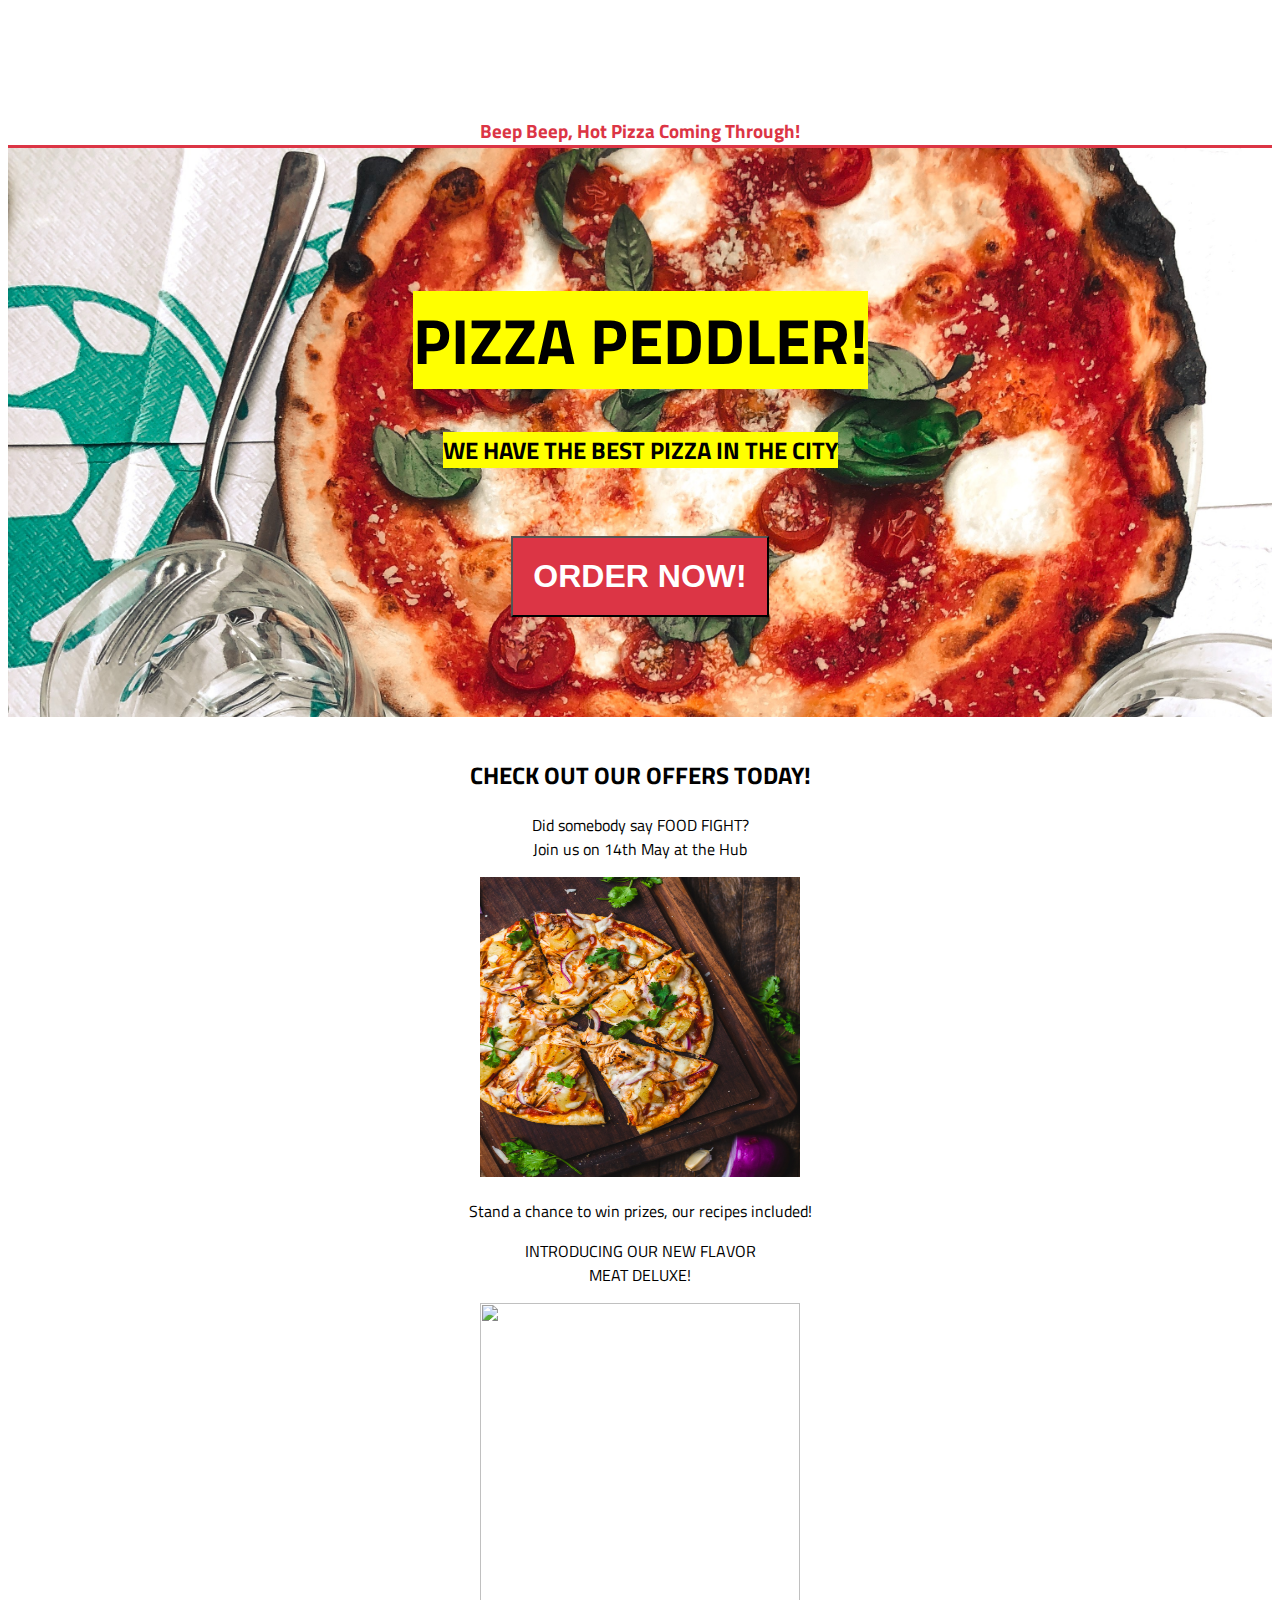
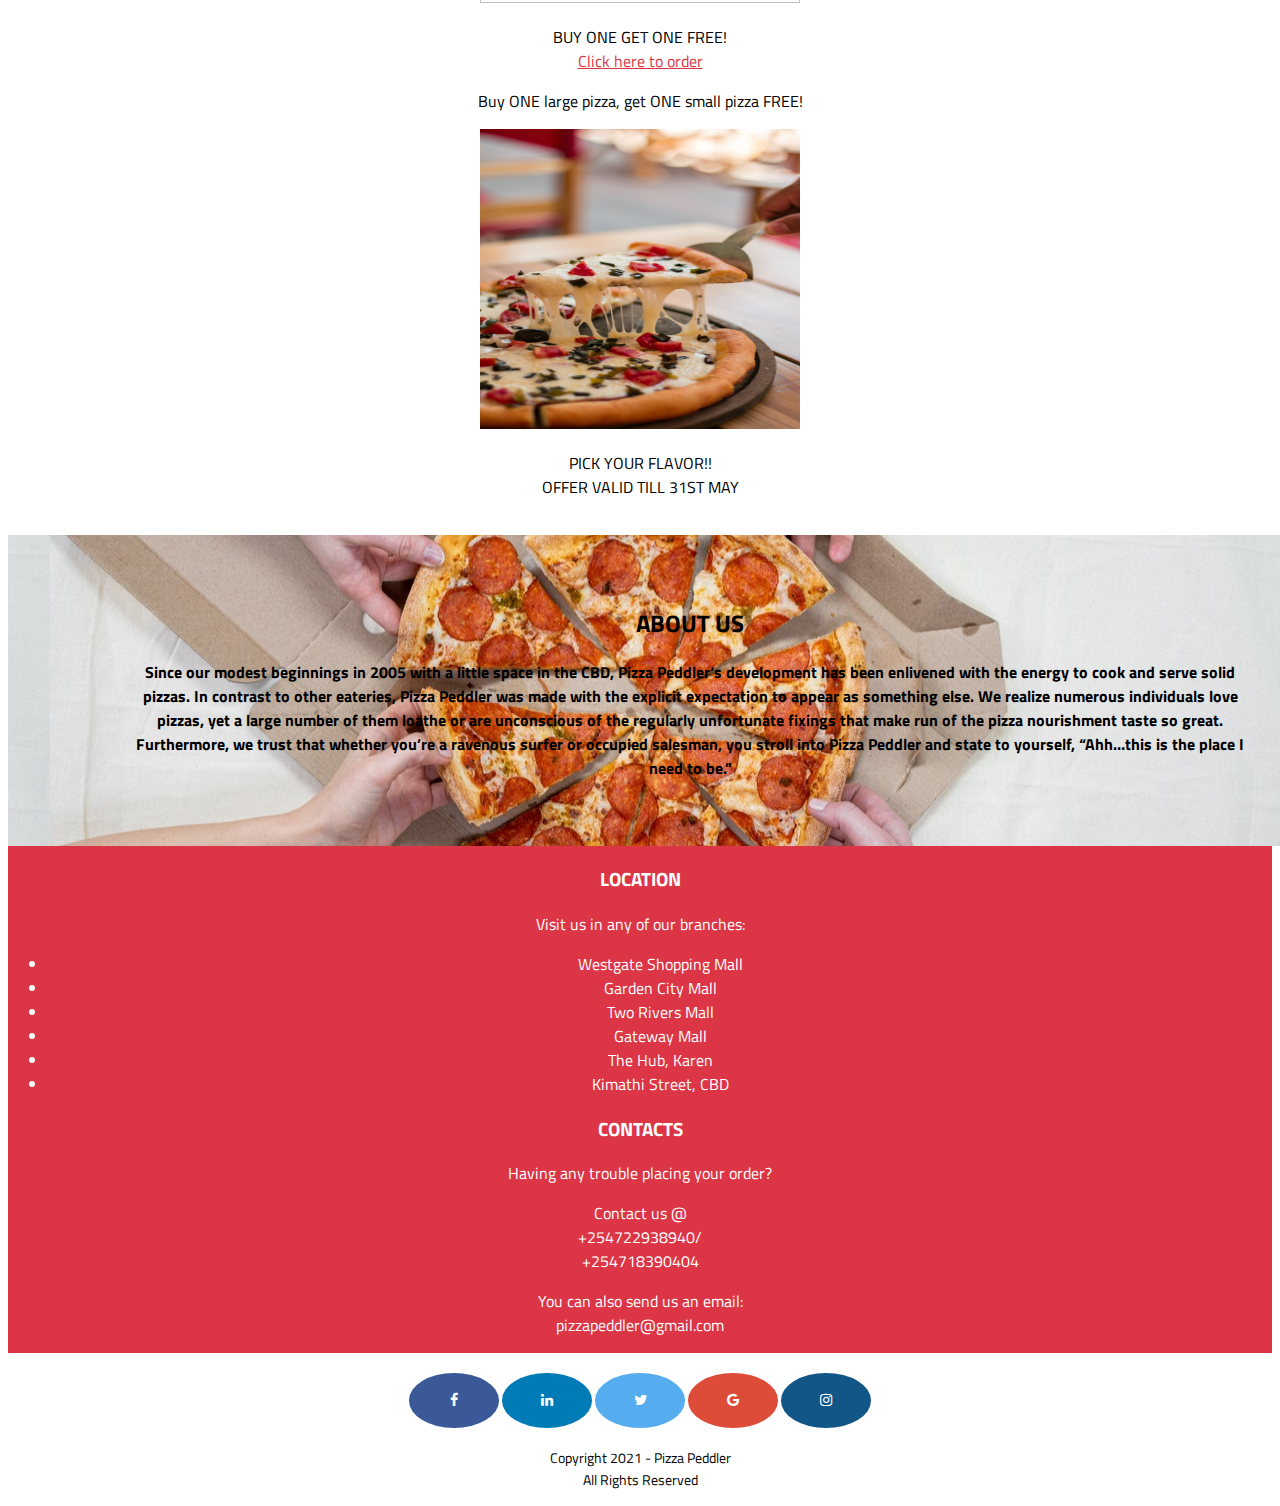
==== commit 9d4e4055: "Add link to google fonts" ====
--- a/index.html
+++ b/index.html
@@ -8,7 +8,7 @@
     <script src="js/scripts.js"></script>
     <link rel="stylesheet" href="https://cdnjs.cloudflare.com/ajax/libs/font-awesome/4.7.0/css/font-awesome.min.css">
     <link rel="preconnect" href="https://fonts.gstatic.com">
-    <link href="https://fonts.googleapis.com/css2?family=Nanum+Gothic&family=Nunito+Sans&family=Ubuntu&display=swap" rel="stylesheet">
+    <link href="https://fonts.googleapis.com/css2?family=Titillium+Web:wght@600&display=swap" rel="stylesheet">
     <title>Pizza Peddler</title>
   </head>
   <body>
--- a/css/styles.css
+++ b/css/styles.css
@@ -1,3 +1,6 @@
+body{
+  font-family:'Titillium Web', sans-serif;
+}
 #logo{
   border-radius:50%;
 }
